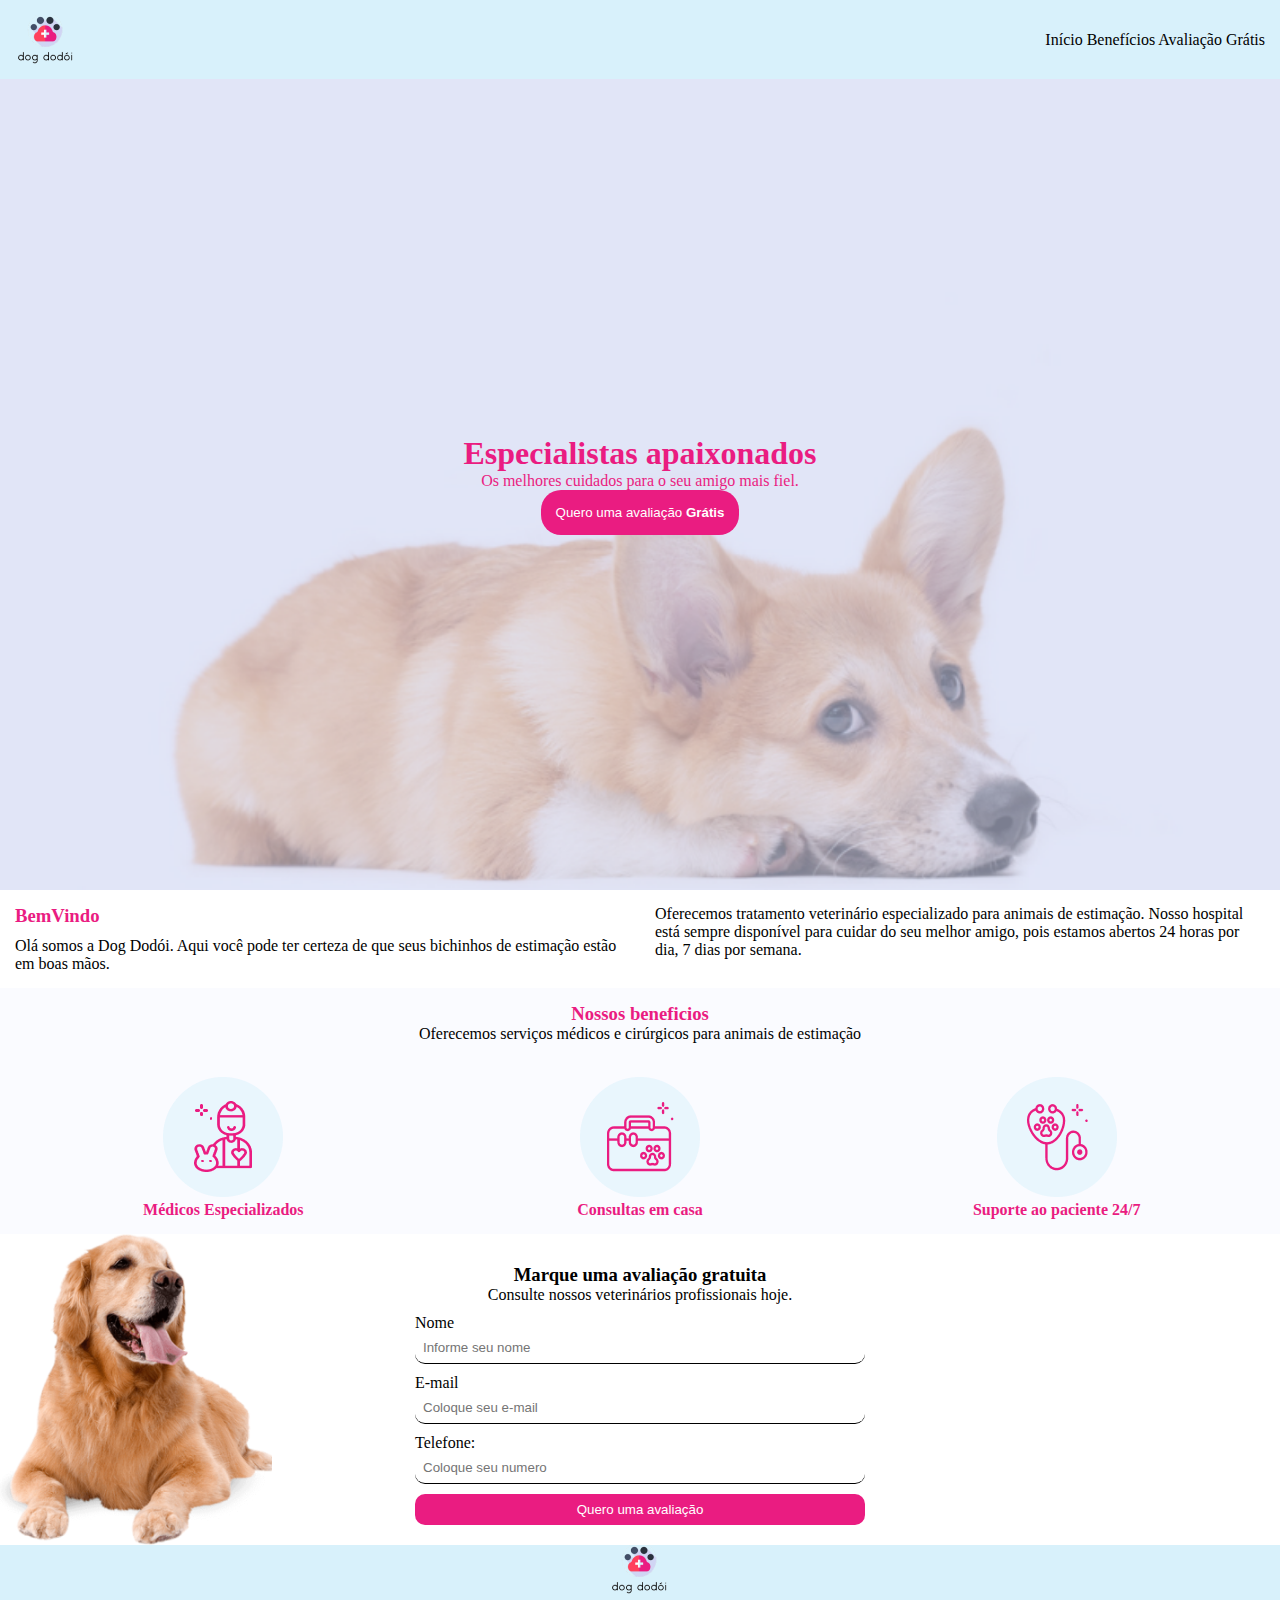
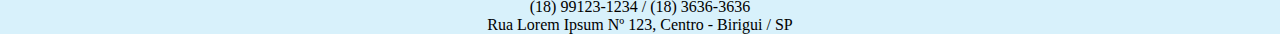
==== front/index.html @ e29073c0 "first commit" ====
<!DOCTYPE html>
<html lang="pt-br">

<head>
    <meta charset="UTF-8">
    <meta http-equiv="X-UA-Compatible" content="IE=edge">
    <meta name="viewport" content="width=device-width, initial-scale=1.0">
    <link rel="stylesheet" href="../styles/styles.css">
    <link rel="stylesheet" href="../styles/mobile.css">
    <title>Dog</title>
</head>

<body>

    <header id="header">
        <img src="../img/logo.png" alt="Logo">
        <nav>
            <a href="#">Início</a>
            <a href="#" class="martinlateral"> Benefícios</a>
            <a href="login.html" type="button">Avaliação Grátis</a>
        </nav>
    </header>

    <main>
        <section id="banner">
            <h1> Especialistas apaixonados</h1>
            <p>Os melhores cuidados para o seu amigo mais fiel.</p>
            <button>Quero uma avaliação <strong>Grátis</strong></button>
        </section>

        <section id="bemVindo">
            <div id="bemVindo- boas Vindas">
                <h3>BemVindo</h3>
                <p>Olá somos a Dog Dodói. Aqui você pode ter certeza de que seus bichinhos de estimação estão em boas
                    mãos.</p>
            </div>
            <div id="bemVindo-ofertas">
                <p>Oferecemos tratamento veterinário especializado para animais de estimação. Nosso hospital está sempre
                    disponível para cuidar do seu melhor amigo, pois estamos abertos 24 horas por dia, 7 dias por
                    semana. </p>
            </div>
        </section>

        <section id="Beneficios">
            <div id="beneficios-nossosbeneficios">
                <h3> Nossos beneficios</h3>
                <p>Oferecemos serviços médicos e cirúrgicos para animais de estimação</p>
            </div>

            <div id="beneficios-servicos">
                <!-- medicos -->
                <div>
                    <figure>
                        <img src="../img/medico.png" alt="Medicos">
                    </figure>
                    <h4>Médicos Especializados</h4>
                </div>

                <!-- consultas -->
                <div>
                    <figure>
                        <img src="../img/Consulta.png" alt="Consultas">
                    </figure>
                    <h4> Consultas em casa</h4>
                </div>
                <!-- suporte -->
                <div>
                    <figure>
                        <img src="../img/suporte.png" alt="Suporte">
                    </figure>
                    <h4>Suporte ao paciente 24/7</h4>
                </div>
            </div>
        </section>

        <section id="forms">
            <div id="form-texto">
                <h3>Marque uma avaliação gratuita</h3>
                <p>Consulte nossos veterinários profissionais hoje.</p>
            </div>

            <div id="form-formulario">
                <form action="">
                    <div>
                        <label for="nome">Nome</label>
                        <input type="text" name="nome" id="nome" required minlength="4" placeholder="Informe seu nome">
                    </div>
                    <div>
                        <label for="email">E-mail</label>
                        <input type="email" name="nome" id="email" required placeholder="Coloque seu e-mail">
                    </div>
                    <div>
                        <label for="telefone"> Telefone:</label>
                        <input type="tel" name="telefone" id="telefone" required placeholder="Coloque seu numero">
                    </div>

                    <div>
                        <button type="submit">Quero uma avaliação</button>
                    </div>
                </form>
            </div>
        </section>
    </main>

    <footer id="footer">
        <figure>
            <img src="../img/logo.png" alt="Logo">
        </figure>
        <p>(18) 99123-1234 / (18) 3636-3636</p>
        <p>Rua Lorem Ipsum Nº 123, Centro - Birigui / SP</p>
    </footer>
</body>
</html>
---- styles/styles.css ----
/*  root- configurações */
 :root {
    --cor-principal:#EA1C81;
    --cor-topo: #D8F1FB;
    --cor-preta: black;
    --cor-fundo: #d8e1ff;
    --cor-branca: #fff;
 /*  -- é a variavel */
 }

 *{
    margin: 0px;
    padding: 0px;
    transition: all 1s;
    box-sizing: border-box;
}
    /* espaço em volta   */


 #header{
    /*  para chamar id, coloca # e o nome */
    background-color: var(--cor-topo);
    /* apos o var, se coloca {} */
    display: flex;
    justify-content: space-between;
    align-items: center;
    padding: 20px;
 }
 
 #header nav a{
    text-decoration: none;
    color: var(--cor-preta);
 }

 #header nav a:hover{ 
    background-color: var(--cor-principal);

    color: var(--cor-branca);
    border-radius: 20px;
    /* muda fonte- font-weight */
 }
 
 .marginlateral{
    margin: 0px 20px;
 }

 main #banner{
    background-image: url('../img/Banner.png');
    height: calc(100vh - 89px);
    background-repeat: no-repeat;
    background-position: center center;
    background-size: cover;
    display: flex;
    flex-direction: column;
    justify-content: center;
    align-items: center;
    color: var(--cor-principal);
 }

 main #banner button {
    background-color: var(--cor-principal);
    color: var(--cor-branca);
    padding: 20px;
    border: none;
    border-radius: 20px;
 }
  .margemCimaBaixo{ 
   margin: 20px 0px
}
 
 main #banner h1 {
    color: var( --cor-principal);
    cursor: pointer;
 }

 #header, main #banner button, #header nav a:hover,
 #bemVindo div, main #beneficios #beneficios-servicos, #rodape{
   padding: 15px;
 }

 #bemVindo{
 display: grid;
 grid-template-columns: repeat(2, 1fr);
 }
 
 #bemVindo h3{
   color: #EA1C81;
   padding-bottom: 10px;
 }
 
  main #beneficios{
   background-color: var(--cor-fundo);
   color: var();
 }
  
#Beneficios {
   text-align: center;
   background-color: #FAFBFF;
   padding: 15px;
}

#beneficios-nossosbeneficios {
   margin-bottom: 34px;
 }

 #beneficios-nossosbeneficios h3 {
   color: #EA1C81;
 }

 #beneficios-servicos h4 {
   color: #EA1C81;
 }

 #beneficios-servicos{
   display: grid;
   grid-template-columns: repeat(3, 1fr);
   text-align: center;
 }

 main #forms #form-formulario form{
   display: flex;
   justify-content: center;
   align-items: center;
   flex-direction: column;
 }

#forms div input{
   display: block;
   padding: 8px;
   border: none; 
   border-radius: 10px;
   outline: none;
   margin-bottom: 10px;
   border-bottom: 1px solid black;  
   width: 450px;
 }

 #forms {
   padding: 20px;
   background-image: url(../img/dog.png);
   background-repeat: no-repeat;
   background-size: contain;
 }

 #forms button{
   padding: 8px;
   border: none;
   cursor: pointer;
   border-radius: 10px;
   color: var(--cor-branca);
   background-color: var(--cor-principal);
   width: 450px;
 }

 #forms #form-texto{
   text-align: center;
   padding: 10px;
 }

 #footer{
   background-color: var(--cor-topo);
   text-align: center;
 }
---- styles/mobile.css ----
/* media query */

/* se (minha tela for menor ou igual a 990px) então faça alguma coisa*/

@media (max-width: 990px){
    #bemVindo{
        display: block;
    }
}

@media(max-width: 823px){
     #forms  {
     background-image: none;
    }
}

 @media(max-width:600px){
    #beneficios-servicos{
        display: block;
    }
}
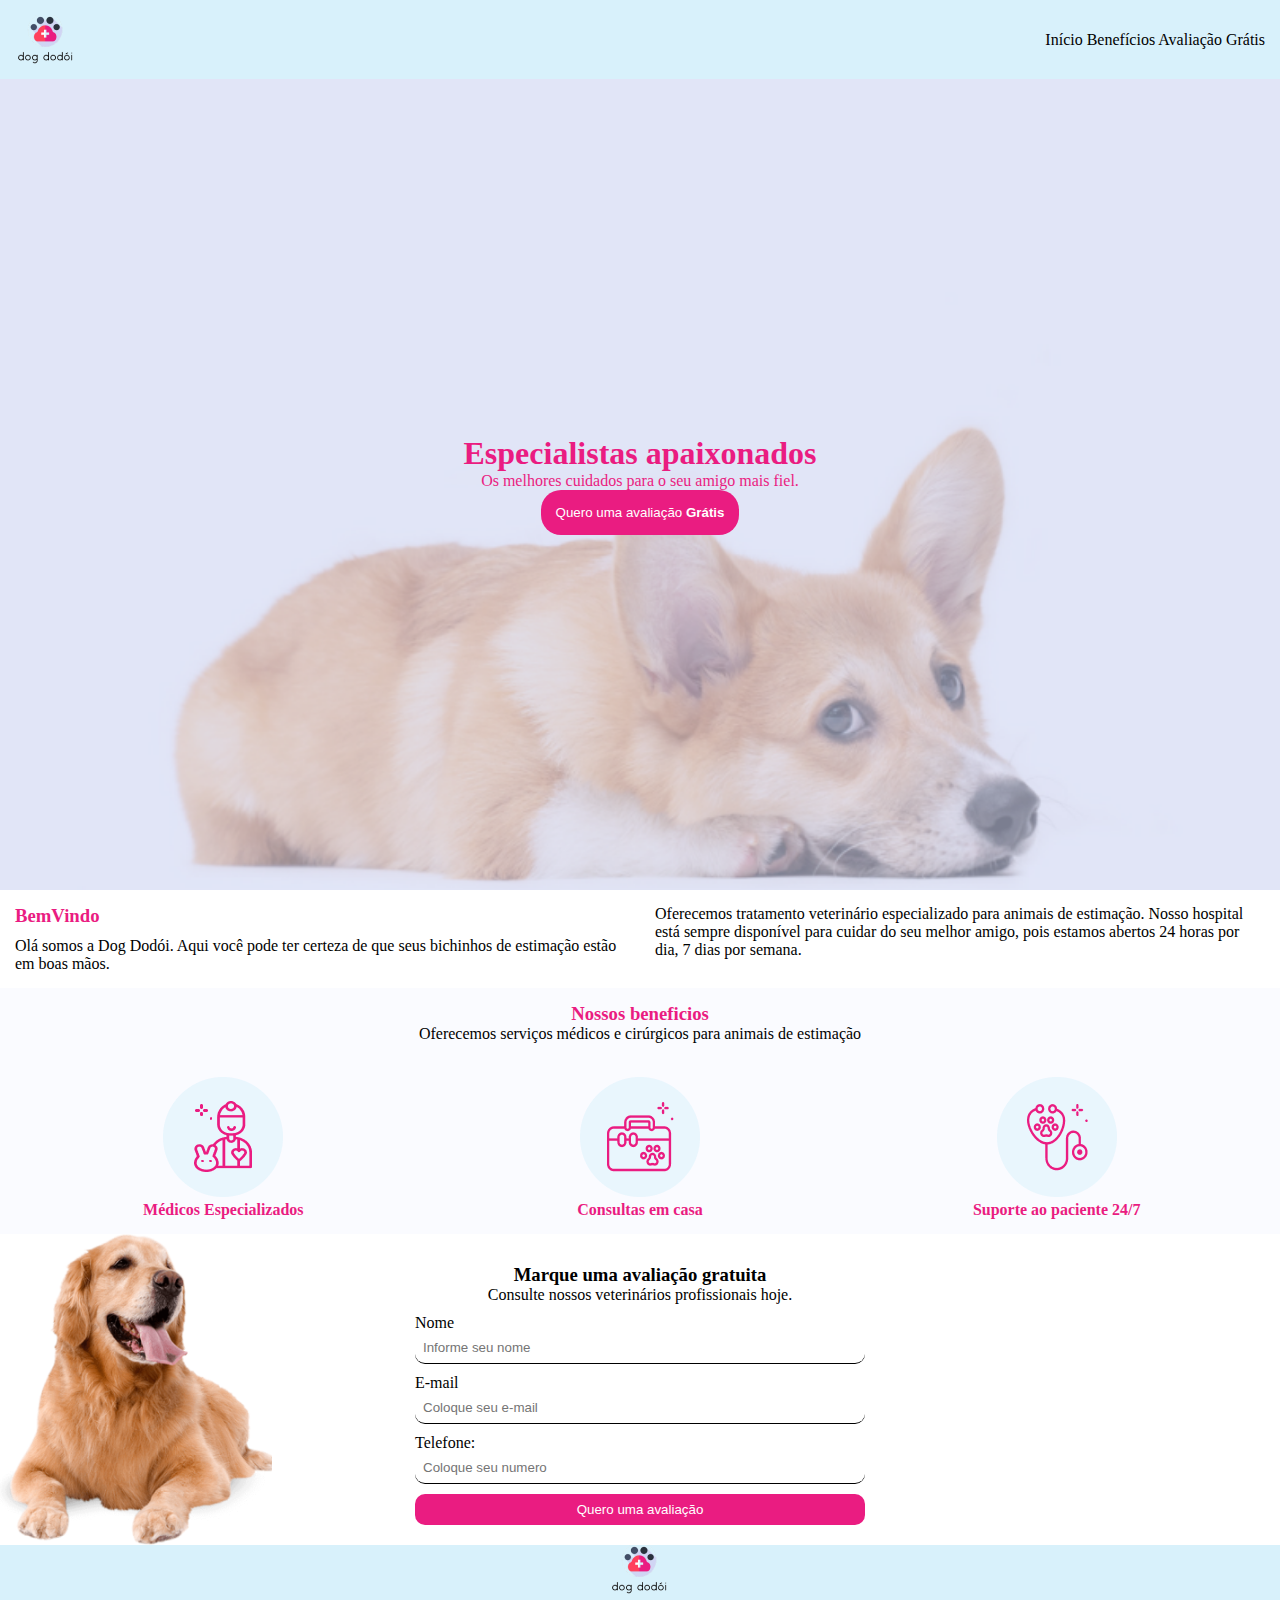
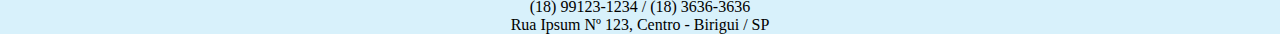
==== commit a8cbfbbe: "Alteração do login" ====
--- a/front/index.html
+++ b/front/index.html
@@ -107,7 +107,7 @@
             <img src="../img/logo.png" alt="Logo">
         </figure>
         <p>(18) 99123-1234 / (18) 3636-3636</p>
-        <p>Rua Lorem Ipsum Nº 123, Centro - Birigui / SP</p>
+        <p>Rua  Ipsum Nº 123, Centro - Birigui / SP</p>
     </footer>
 </body>
 </html>--- a/styles/styles.css
+++ b/styles/styles.css
@@ -94,13 +94,13 @@
    color: var();
  }
   
-#Beneficios {
+ #Beneficios {
    text-align: center;
    background-color: #FAFBFF;
    padding: 15px;
-}
-
-#beneficios-nossosbeneficios {
+ }
+ 
+ #beneficios-nossosbeneficios {
    margin-bottom: 34px;
  }
 
@@ -125,7 +125,7 @@
    flex-direction: column;
  }
 
-#forms div input{
+ #forms div input{
    display: block;
    padding: 8px;
    border: none; 
@@ -142,6 +142,12 @@
    background-repeat: no-repeat;
    background-size: contain;
  }
+
+ #forms2 {
+  padding: 20px;
+  background-repeat: no-repeat;
+  background-size: contain;
+}
 
  #forms button{
    padding: 8px;
